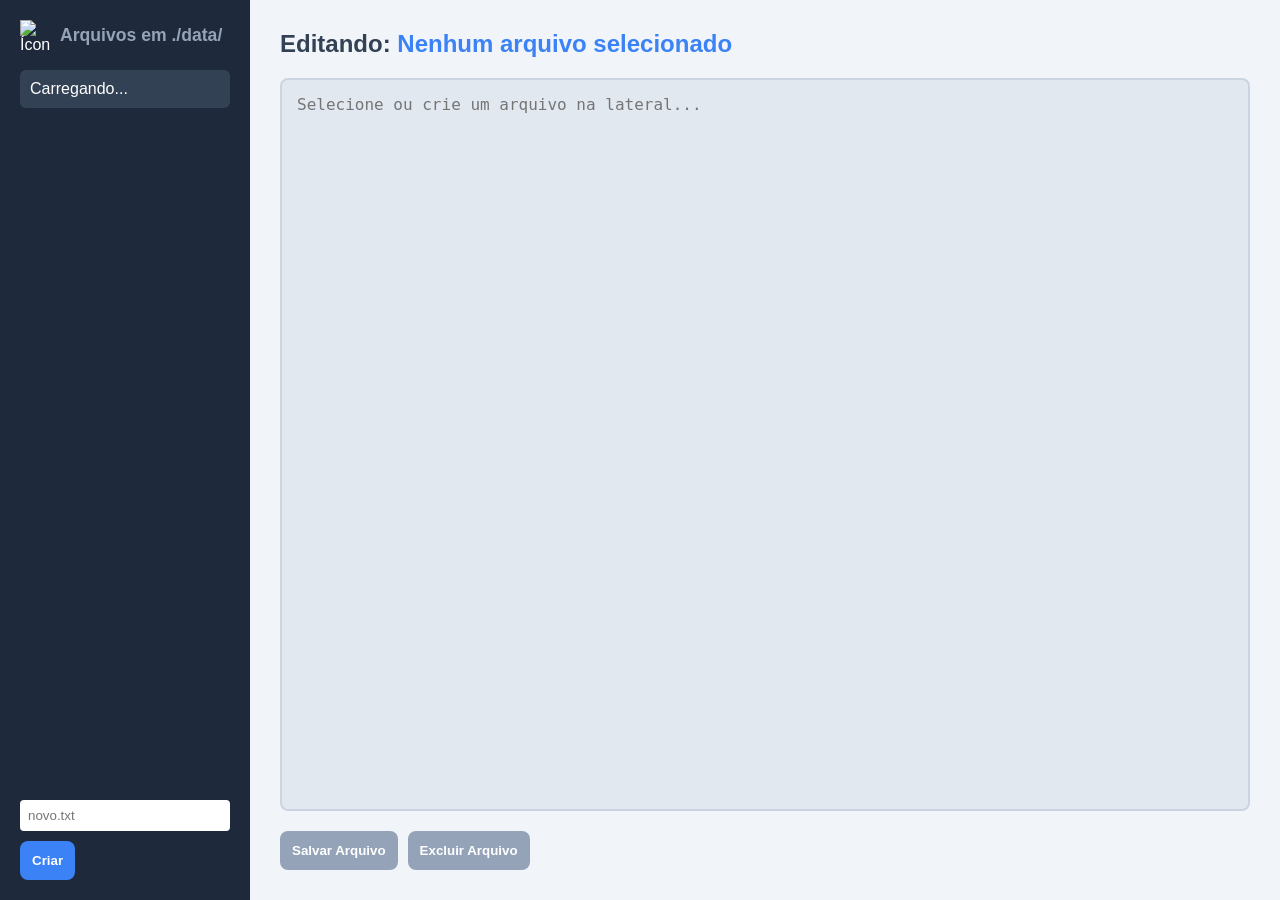
==== Project/web/editor.html @ ef8010fe "Update Unix Socket" ====
<!DOCTYPE html>
<html lang="pt-br">

<head>
    <meta charset="UTF-8">
    <title>Gerenciador de Arquivos C</title>
    <link rel="icon" type="imagem/png" href="img/editor.png">
    <link rel="stylesheet" href="css/editor.css">
</head>

<body>
    <div class="app-layout">
        <aside class="sidebar">
            <div style="display: flex; align-items: center; gap: 10px; margin-bottom: 20px;">
                <img src="img/editor.png" alt="Ícone Editor" style="width: 30px; height: 30px;">
                <h3 style="margin: 0;">Arquivos em ./data/</h3>
            </div>
            <ul id="fileList">
                <li>Carregando...</li>
            </ul>
            <div class="new-file-box">
                <input type="text" id="newFileName" placeholder="novo.txt">
                <button id="btnNovo">Criar</button>
            </div>
        </aside>

        <main class="editor-area">
            <h2>Editando: <span id="currentFile">Nenhum arquivo selecionado</span></h2>
            <textarea id="meuEditor" disabled placeholder="Selecione ou crie um arquivo na lateral..."></textarea>
            <div class="actions">
                <button id="btnSalvar" disabled>Salvar Arquivo</button>
                <button id="btnExcluir" disabled class="btn-danger">Excluir Arquivo</button>
            </div>
            <div id="statusMensagem" class="status-oculto"></div>
        </main>
    </div>

    <script src="js/editor.js"></script>
</body>

</html>
---- Project/web/css/editor.css ----
* {
    margin: 0;
    padding: 0;
    box-sizing: border-box;
}

body {
    font-family: -apple-system, BlinkMacSystemFont, 'Segoe UI', Roboto, sans-serif;
    background: #f1f5f9;
    height: 100vh;
}

.app-layout {
    display: flex;
    height: 100vh;
}

.sidebar {
    width: 250px;
    background: #1e293b;
    color: white;
    padding: 20px;
    display: flex;
    flex-direction: column;
}

.sidebar h3 {
    font-size: 1.1em;
    margin-bottom: 20px;
    color: #94a3b8;
}

#fileList {
    list-style: none;
    flex-grow: 1;
    overflow-y: auto;
}

#fileList li {
    padding: 10px;
    margin-bottom: 5px;
    background: #334155;
    border-radius: 6px;
    cursor: pointer;
    transition: background 0.2s;
}

#fileList li:hover {
    background: #475569;
}

#fileList li.ativo {
    background: #3b82f6;
    font-weight: bold;
}

.new-file-box {
    margin-top: 20px;
}

.new-file-box input {
    width: 100%;
    padding: 8px;
    margin-bottom: 10px;
    border-radius: 4px;
    border: none;
}

.editor-area {
    flex-grow: 1;
    display: flex;
    flex-direction: column;
    padding: 30px;
}

h2 {
    color: #334155;
    margin-bottom: 20px;
}

#currentFile {
    color: #3b82f6;
}

textarea {
    flex-grow: 1;
    padding: 15px;
    border: 2px solid #cbd5e1;
    border-radius: 8px;
    font-size: 1rem;
    font-family: monospace;
    resize: none;
    margin-bottom: 20px;
    background: #ffffff;
}

textarea:disabled {
    background: #e2e8f0;
    cursor: not-allowed;
}

.actions {
    display: flex;
    gap: 10px;
}

button {
    background: #3b82f6;
    color: white;
    border: none;
    padding: 12px;
    border-radius: 8px;
    font-weight: bold;
    cursor: pointer;
}

button:hover {
    background: #2563eb;
}

button:disabled {
    background: #94a3b8;
    cursor: not-allowed;
}

.btn-danger {
    background: #ef4444;
}

.btn-danger:hover {
    background: #dc2626;
}

.status-oculto {
    display: none;
}

.status-visivel {
    margin-top: 15px;
    padding: 10px;
    border-radius: 6px;
    text-align: center;
    font-weight: bold;
}

.sucesso {
    background: #dcfce7;
    color: #166534;
}

.erro {
    background: #fee2e2;
    color: #991b1b;
}
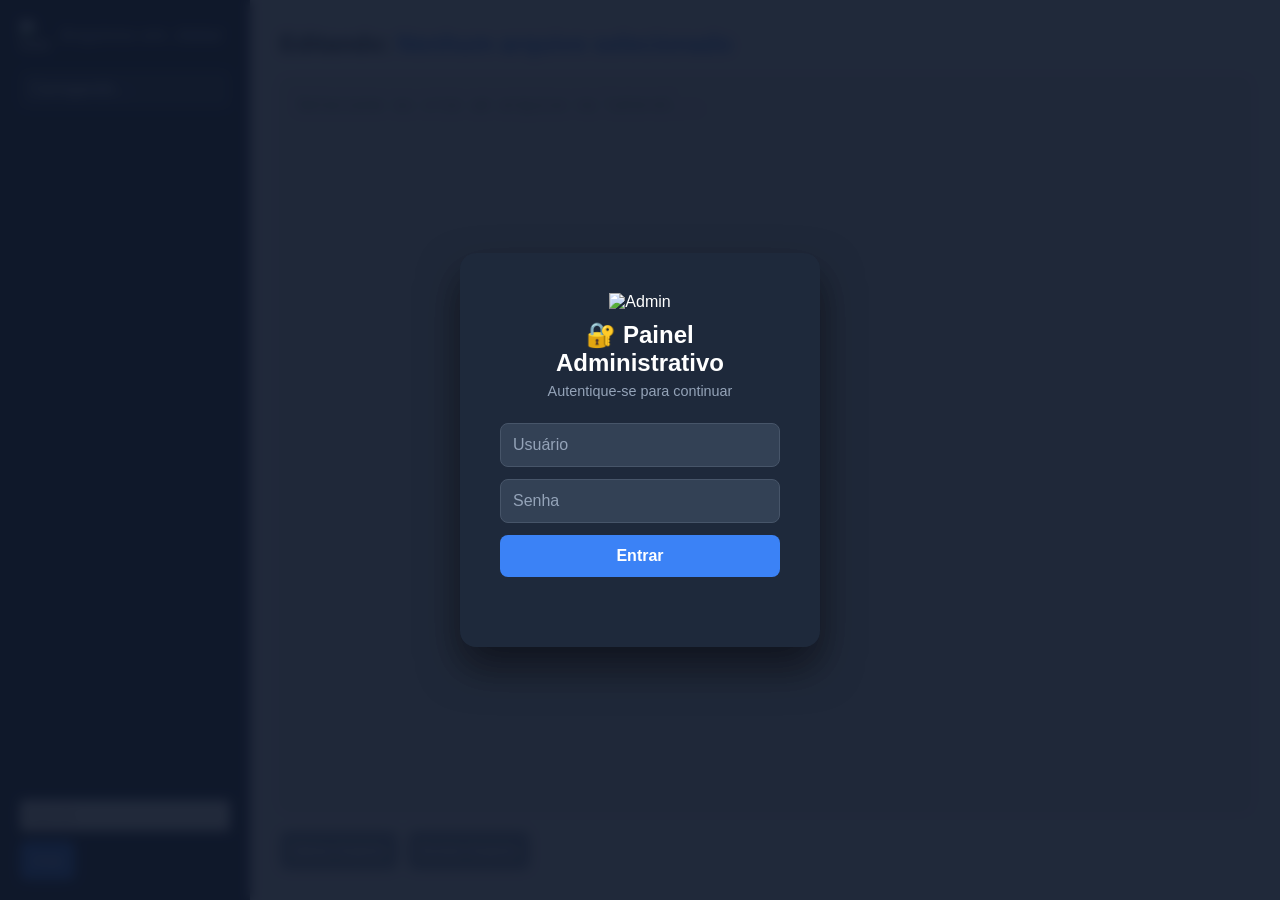
==== commit 78841bca: "Update Finalizando Versão 1" ====
--- a/Project/web/editor.html
+++ b/Project/web/editor.html
@@ -1,41 +1,82 @@
-<!DOCTYPE html>
+<!doctype html>
 <html lang="pt-br">
+	<head>
+		<meta charset="UTF-8" />
+		<meta name="viewport" content="width=device-width, initial-scale=1.0" />
+		<meta name="author" content="Gabriel Frigo" />
+		<title>Gerenciador de Arquivos C</title>
 
-<head>
-    <meta charset="UTF-8">
-    <title>Gerenciador de Arquivos C</title>
-    <link rel="icon" type="imagem/png" href="img/editor.png">
-    <link rel="stylesheet" href="css/editor.css">
-</head>
+		<!-- Open Graph Meta Tags -->
+		<meta property="og:title" content="Gerenciador de Arquivos C - Admin" />
+		<meta property="og:description" content="Painel de administração." />
+		<meta property="og:image" content="https://game.gabriefrigo.dev.br/img/editor.png" />
+		<meta property="og:type" content="website" />
+		<meta property="og:locale" content="pt_BR" />
+		<link rel="icon" type="imagem/png" href="img/editor.png" />
+		<link rel="stylesheet" href="css/editor.css" />
+	</head>
 
-<body>
-    <div class="app-layout">
-        <aside class="sidebar">
-            <div style="display: flex; align-items: center; gap: 10px; margin-bottom: 20px;">
-                <img src="img/editor.png" alt="Ícone Editor" style="width: 30px; height: 30px;">
-                <h3 style="margin: 0;">Arquivos em ./data/</h3>
-            </div>
-            <ul id="fileList">
-                <li>Carregando...</li>
-            </ul>
-            <div class="new-file-box">
-                <input type="text" id="newFileName" placeholder="novo.txt">
-                <button id="btnNovo">Criar</button>
-            </div>
-        </aside>
+	<body>
+		<div id="loginOverlay" class="login-overlay">
+			<div class="login-card">
+				<img
+					src="img/editor.png"
+					alt="Admin"
+					style="width: 48px; height: 48px; margin-bottom: 10px"
+				/>
+				<h2>🔐 Painel Administrativo</h2>
+				<p class="login-subtitle">Autentique-se para continuar</p>
+				<input
+					type="text"
+					id="adminUser"
+					placeholder="Usuário"
+					autocomplete="username"
+				/>
+				<input
+					type="password"
+					id="adminPass"
+					placeholder="Senha"
+					autocomplete="current-password"
+				/>
+				<button id="btnLogin">Entrar</button>
+				<div id="loginError" class="login-error"></div>
+			</div>
+		</div>
 
-        <main class="editor-area">
-            <h2>Editando: <span id="currentFile">Nenhum arquivo selecionado</span></h2>
-            <textarea id="meuEditor" disabled placeholder="Selecione ou crie um arquivo na lateral..."></textarea>
-            <div class="actions">
-                <button id="btnSalvar" disabled>Salvar Arquivo</button>
-                <button id="btnExcluir" disabled class="btn-danger">Excluir Arquivo</button>
-            </div>
-            <div id="statusMensagem" class="status-oculto"></div>
-        </main>
-    </div>
+		<div class="app-layout">
+			<aside class="sidebar">
+				<div style="display: flex; align-items: center; gap: 10px; margin-bottom: 20px">
+					<img
+						src="img/editor.png"
+						alt="Ícone Editor"
+						style="width: 30px; height: 30px"
+					/>
+					<h3 style="margin: 0">Arquivos em ./data/</h3>
+				</div>
+				<ul id="fileList">
+					<li>Carregando...</li>
+				</ul>
+				<div class="new-file-box">
+					<input type="text" id="newFileName" placeholder="novo.txt" />
+					<button id="btnNovo">Criar</button>
+				</div>
+			</aside>
 
-    <script src="js/editor.js"></script>
-</body>
+			<main class="editor-area">
+				<h2>Editando: <span id="currentFile">Nenhum arquivo selecionado</span></h2>
+				<textarea
+					id="meuEditor"
+					disabled
+					placeholder="Selecione ou crie um arquivo na lateral..."
+				></textarea>
+				<div class="actions">
+					<button id="btnSalvar" disabled>Salvar Arquivo</button>
+					<button id="btnExcluir" disabled class="btn-danger">Excluir Arquivo</button>
+				</div>
+				<div id="statusMensagem" class="status-oculto"></div>
+			</main>
+		</div>
 
-</html>+		<script src="js/editor.js"></script>
+	</body>
+</html>
--- a/Project/web/css/editor.css
+++ b/Project/web/css/editor.css
@@ -1,154 +1,226 @@
 * {
-    margin: 0;
-    padding: 0;
-    box-sizing: border-box;
+	margin: 0;
+	padding: 0;
+	box-sizing: border-box;
 }
 
 body {
-    font-family: -apple-system, BlinkMacSystemFont, 'Segoe UI', Roboto, sans-serif;
-    background: #f1f5f9;
-    height: 100vh;
+	font-family: -apple-system, BlinkMacSystemFont, "Segoe UI", Roboto, sans-serif;
+	background: #f1f5f9;
+	height: 100vh;
 }
 
 .app-layout {
-    display: flex;
-    height: 100vh;
+	display: flex;
+	height: 100vh;
 }
 
 .sidebar {
-    width: 250px;
-    background: #1e293b;
-    color: white;
-    padding: 20px;
-    display: flex;
-    flex-direction: column;
+	width: 250px;
+	background: #1e293b;
+	color: white;
+	padding: 20px;
+	display: flex;
+	flex-direction: column;
 }
 
 .sidebar h3 {
-    font-size: 1.1em;
-    margin-bottom: 20px;
-    color: #94a3b8;
+	font-size: 1.1em;
+	margin-bottom: 20px;
+	color: #94a3b8;
 }
 
 #fileList {
-    list-style: none;
-    flex-grow: 1;
-    overflow-y: auto;
+	list-style: none;
+	flex-grow: 1;
+	overflow-y: auto;
 }
 
 #fileList li {
-    padding: 10px;
-    margin-bottom: 5px;
-    background: #334155;
-    border-radius: 6px;
-    cursor: pointer;
-    transition: background 0.2s;
+	padding: 10px;
+	margin-bottom: 5px;
+	background: #334155;
+	border-radius: 6px;
+	cursor: pointer;
+	transition: background 0.2s;
 }
 
 #fileList li:hover {
-    background: #475569;
+	background: #475569;
 }
 
 #fileList li.ativo {
-    background: #3b82f6;
-    font-weight: bold;
+	background: #3b82f6;
+	font-weight: bold;
 }
 
 .new-file-box {
-    margin-top: 20px;
+	margin-top: 20px;
 }
 
 .new-file-box input {
-    width: 100%;
-    padding: 8px;
-    margin-bottom: 10px;
-    border-radius: 4px;
-    border: none;
+	width: 100%;
+	padding: 8px;
+	margin-bottom: 10px;
+	border-radius: 4px;
+	border: none;
 }
 
 .editor-area {
-    flex-grow: 1;
-    display: flex;
-    flex-direction: column;
-    padding: 30px;
+	flex-grow: 1;
+	display: flex;
+	flex-direction: column;
+	padding: 30px;
 }
 
 h2 {
-    color: #334155;
-    margin-bottom: 20px;
+	color: #334155;
+	margin-bottom: 20px;
 }
 
 #currentFile {
-    color: #3b82f6;
+	color: #3b82f6;
 }
 
 textarea {
-    flex-grow: 1;
-    padding: 15px;
-    border: 2px solid #cbd5e1;
-    border-radius: 8px;
-    font-size: 1rem;
-    font-family: monospace;
-    resize: none;
-    margin-bottom: 20px;
-    background: #ffffff;
+	flex-grow: 1;
+	padding: 15px;
+	border: 2px solid #cbd5e1;
+	border-radius: 8px;
+	font-size: 1rem;
+	font-family: monospace;
+	resize: none;
+	margin-bottom: 20px;
+	background: #ffffff;
 }
 
 textarea:disabled {
-    background: #e2e8f0;
-    cursor: not-allowed;
+	background: #e2e8f0;
+	cursor: not-allowed;
 }
 
 .actions {
-    display: flex;
-    gap: 10px;
+	display: flex;
+	gap: 10px;
 }
 
 button {
-    background: #3b82f6;
-    color: white;
-    border: none;
-    padding: 12px;
-    border-radius: 8px;
-    font-weight: bold;
-    cursor: pointer;
+	background: #3b82f6;
+	color: white;
+	border: none;
+	padding: 12px;
+	border-radius: 8px;
+	font-weight: bold;
+	cursor: pointer;
 }
 
 button:hover {
-    background: #2563eb;
+	background: #2563eb;
 }
 
 button:disabled {
-    background: #94a3b8;
-    cursor: not-allowed;
+	background: #94a3b8;
+	cursor: not-allowed;
 }
 
 .btn-danger {
-    background: #ef4444;
+	background: #ef4444;
 }
 
 .btn-danger:hover {
-    background: #dc2626;
+	background: #dc2626;
 }
 
 .status-oculto {
-    display: none;
+	display: none;
 }
 
 .status-visivel {
-    margin-top: 15px;
-    padding: 10px;
-    border-radius: 6px;
-    text-align: center;
-    font-weight: bold;
+	margin-top: 15px;
+	padding: 10px;
+	border-radius: 6px;
+	text-align: center;
+	font-weight: bold;
 }
 
 .sucesso {
-    background: #dcfce7;
-    color: #166534;
+	background: #dcfce7;
+	color: #166534;
 }
 
 .erro {
-    background: #fee2e2;
-    color: #991b1b;
-}+	background: #fee2e2;
+	color: #991b1b;
+}
+
+.login-overlay {
+	position: fixed;
+	inset: 0;
+	background: rgba(15, 23, 42, 0.92);
+	display: flex;
+	justify-content: center;
+	align-items: center;
+	z-index: 1000;
+	backdrop-filter: blur(6px);
+}
+
+.login-card {
+	background: #1e293b;
+	padding: 40px;
+	border-radius: 16px;
+	box-shadow: 0 20px 40px rgba(0, 0, 0, 0.5);
+	text-align: center;
+	width: 100%;
+	max-width: 360px;
+	color: white;
+}
+
+.login-card h2 {
+	color: white;
+	margin-bottom: 6px;
+}
+
+.login-subtitle {
+	color: #94a3b8;
+	margin-bottom: 24px;
+	font-size: 0.9em;
+}
+
+.login-card input {
+	width: 100%;
+	padding: 12px;
+	margin-bottom: 12px;
+	border-radius: 8px;
+	border: 1px solid #475569;
+	background: #334155;
+	color: white;
+	font-size: 1em;
+}
+
+.login-card input::placeholder {
+	color: #94a3b8;
+}
+
+.login-card button {
+	width: 100%;
+	padding: 12px;
+	background: #3b82f6;
+	color: white;
+	border: none;
+	border-radius: 8px;
+	font-weight: bold;
+	font-size: 1em;
+	cursor: pointer;
+	transition: background 0.2s;
+}
+
+.login-card button:hover {
+	background: #2563eb;
+}
+
+.login-error {
+	color: #ef4444;
+	margin-top: 12px;
+	font-size: 0.9em;
+	min-height: 1.2em;
+}
